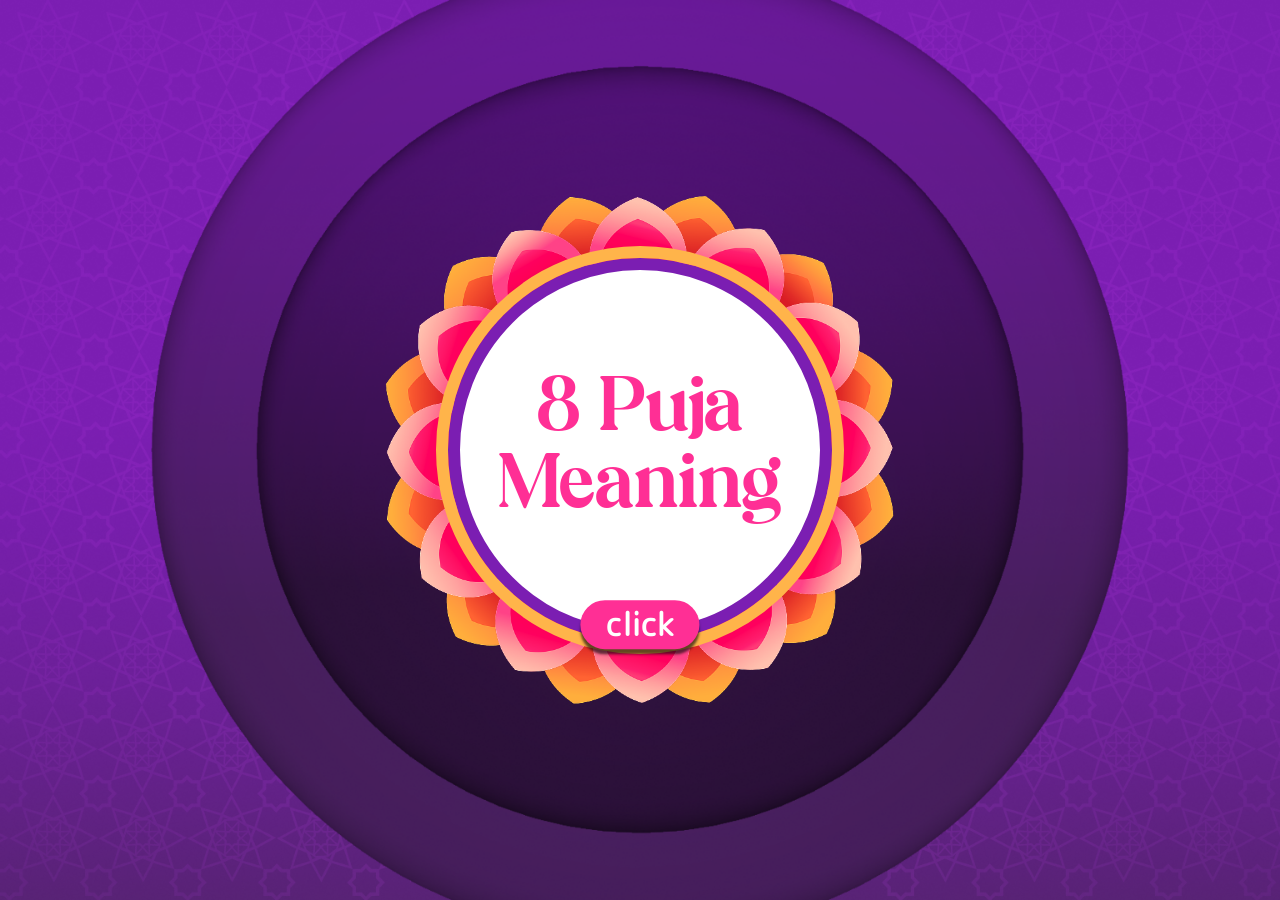
==== index.html @ 955bddb8 "." ====
<!doctype html>
<html lang="en">
  <head>
    <meta charset="UTF-8" />
    <meta name="viewport" content="width=device-width, initial-scale=1.0" />
    <title data-lang-key="title"></title>
    <link rel="stylesheet" href="./assets/css/style.css" />
    <link
      rel="stylesheet"
      href="https://cdnjs.cloudflare.com/ajax/libs/font-awesome/6.5.2/css/all.min.css"
    />
  </head>
  <body>
    <a class="home-button home-btn" href="javascript:void(0)">
      <img src="./assets/images/home-btn.png" alt="" />
    </a>
    <!-- <div class="page-title">
      <span data-lang-key="title"></span>
    </div> -->
    <!-- nav-container -->
    <div class="language-container">
      <div class="english active">E</div>
      <div class="hindi">H</div>
      <div class="gujrati">G</div>
    </div>

    <main>
      <div class="left-container">
        <div class="box box-1">
          <span class="puja puja-1" data-lang-key="puja-1"></span>
          <span class="num num-1" data-lang-key="num-1"></span>
        </div>
        <div class="box box-2">
          <span class="puja puja-2" data-lang-key="puja-2"></span>
          <span class="num num-2" data-lang-key="num-2"></span>
        </div>
        <div class="box box-3">
          <span class="puja puja-3" data-lang-key="puja-3"></span>
          <span class="num num-3" data-lang-key="num-3"></span>
        </div>
        <div class="box box-4">
          <span class="puja puja-4" data-lang-key="puja-4"></span>
          <span class="num num-4" data-lang-key="num-4"></span>
        </div>
      </div>

      <div class="center-container">
        <div class="outer-layer">
          <img src="./assets/images/orange-flower.png" alt="" />
        </div>
        <div class="inner-layer">
          <img src="./assets/images/pink-flower.png" alt="" />
        </div>
        <div class="circle">
          <div class="page-title">
            <span data-lang-key="title"></span>
          </div>
          <video class="circle-video" muted playsinline></video>
        </div>
        <button class="click" data-lang-key="click">click</button>
      </div>

      <div class="right-container">
        <div class="box box-5">
          <span class="puja puja-5" data-lang-key="puja-5"></span>
          <span class="num num-5" data-lang-key="num-5"></span>
        </div>
        <div class="box box-6">
          <span class="puja puja-6" data-lang-key="puja-6"></span>
          <span class="num num-6" data-lang-key="num-6"></span>
        </div>
        <div class="box box-7">
          <span class="puja puja-7" data-lang-key="puja-7"></span>
          <span class="num num-7" data-lang-key="num-7"></span>
        </div>
        <div class="box box-8">
          <span class="puja puja-8" data-lang-key="puja-8"></span>
          <span class="num num-8" data-lang-key="num-8"></span>
          <i class="fa-solid fa-angles-right pranam-arrow-btn"></i>
        </div>
      </div>

      <div class="bottom-layer">
        <div class="box box-9">
          <span class="puja puja-9" data-lang-key="chamar-puja"></span>
          <div class="play-btn">
            <div class="play-btn-outer">
              <div class="play-btn-inner">
                <img src="./assets/images/play-btn.png" alt="" />
              </div>
            </div>
          </div>
        </div>
        <div class="box box-10">
          <div class="play-btn">
            <div class="play-btn-outer">
              <div class="play-btn-inner">
                <img src="./assets/images/play-btn.png" alt="" />
              </div>
            </div>
          </div>
          <span class="puja puja-10" data-lang-key="darpan-puja"></span>
        </div>
      </div>

      <div class="puja-video-btn">
        <div class="outer-layer">
          <div class="inner-layer">
            <img src="./assets/images/play-btn.png" alt="" />
          </div>
        </div>
        <span>Puja</span>
      </div>
    </main>
    <div class="video-popup">
      <button class="video-close">×</button>

      <div class="video-box">
        <video controls playsinline></video>
      </div>
    </div>
    <script src="./assets/js/app.js"></script>
    <script>
      const box9 = document.querySelector(".box-9");
      const box10 = document.querySelector(".box-10");

      const videoPopup = document.querySelector(".video-popup");
      const closeVideo = document.querySelector(".video-close");
      const video = document.querySelector(".video-box video");

      const bottomLayer = document.querySelector(".bottom-layer");
      const pageTitle = document.querySelector(".page-title");
      const pujaVideoBtn = document.querySelector(".puja-video-btn");
      const pujaVideoBtnSpan = document.querySelector(".puja-video-btn span");
      const circleVideo = document.querySelector(".circle-video");
      const clickBtn = document.querySelector(".click");
      const pranamArrowBtn = document.querySelector(".pranam-arrow-btn");
      const homeBtn = document.querySelector(".home-btn");

      const orangeFlower = document.querySelector(
        ".center-container .outer-layer",
      );
      const pinkFlower = document.querySelector(
        ".center-container .inner-layer",
      );

      const videoSources = {
        box9: "./assets/videos/chamar-puja.mp4",
        box10: "./assets/videos/darpan-puja.mp4",
      };

      let activeBox = null;
      let currentCircleVideoSrc = "";
      let pinkRotation = 0;
      let orangeRotation = 0;

      function rotateFlowers(pinkDeg, orangeDeg) {
        pinkRotation += pinkDeg;
        orangeRotation += orangeDeg;

        if (pinkFlower) {
          pinkFlower.style.transform = `translate(-50%, -50%) rotate(${pinkRotation}deg)`;
        }

        if (orangeFlower) {
          orangeFlower.style.transform = `translate(-50%, -50%) rotate(${orangeRotation}deg)`;
        }
      }

      function resetFlowerRotation() {
        pinkRotation = 0;
        orangeRotation = 0;

        if (pinkFlower) {
          pinkFlower.style.transform = "translate(-50%, -50%) rotate(0deg)";
        }

        if (orangeFlower) {
          orangeFlower.style.transform = "translate(-50%, -50%) rotate(0deg)";
        }
      }

      if (clickBtn) {
        clickBtn.addEventListener("click", () => {
          document.body.classList.add("intro-open");

          rotateFlowers(30, -30);
        });
      }

      function resetPlayButtons() {
        document
          .querySelectorAll(".bottom-layer .play-btn-inner img")
          .forEach((img) => {
            img.src = "./assets/images/play-btn.png";
          });

        document
          .querySelectorAll(".bottom-layer .play-btn-inner")
          .forEach((inner) => {
            inner.style.backgroundColor = "#FFAE3C";
          });

        if (box9) box9.classList.remove("active-video");
        if (box10) box10.classList.remove("active-video");
      }

      function openPopupVideo(videoSrc, clickedBox = null) {
        document.body.classList.add("video-open");
        videoPopup.classList.add("active");

        resetPlayButtons();

        if (clickedBox) {
          activeBox = clickedBox;
          clickedBox.classList.add("active-video");

          const clickedImg = clickedBox.querySelector(".play-btn-inner img");
          const clickedInner = clickedBox.querySelector(".play-btn-inner");

          if (clickedImg) clickedImg.src = "./assets/images/pause-btn.png";
          if (clickedInner) clickedInner.style.backgroundColor = "#835EF4";
        } else {
          activeBox = null;
        }

        video.src = videoSrc;
        video.load();
        video.play();
      }

      function closeVideoPopup() {
        document.body.classList.remove("video-open");

        if (videoPopup) videoPopup.classList.remove("active");

        if (video) {
          video.pause();
          video.currentTime = 0;
          video.removeAttribute("src");
          video.load();
        }

        resetPlayButtons();
        activeBox = null;
      }

      function handlePlayClick(videoSrc, clickedBox) {
        if (
          videoPopup.classList.contains("active") &&
          activeBox === clickedBox
        ) {
          closeVideoPopup();
          return;
        }

        openPopupVideo(videoSrc, clickedBox);
      }

      if (box9) {
        box9.querySelector(".play-btn-inner").addEventListener("click", (e) => {
          e.preventDefault();
          e.stopPropagation();
          handlePlayClick(videoSources.box9, box9);
        });
      }

      if (box10) {
        box10
          .querySelector(".play-btn-inner")
          .addEventListener("click", (e) => {
            e.preventDefault();
            e.stopPropagation();
            handlePlayClick(videoSources.box10, box10);
          });
      }

      if (closeVideo) {
        closeVideo.addEventListener("click", closeVideoPopup);
      }

      const pujaBoxes = document.querySelectorAll(
        ".left-container .box, .right-container .box",
      );

      function refreshLanguageText() {
        const activeLangBtn = document.querySelector(
          ".language-container div.active",
        );

        if (activeLangBtn) {
          activeLangBtn.click();
        }
      }

      pujaBoxes.forEach((box, index) => {
        box.addEventListener("click", () => {
          const number = index + 1;

          pujaBoxes.forEach((item) => {
            item.classList.remove("active-puja");
          });

          box.classList.add("active-puja");

          if (number % 2 !== 0) {
            rotateFlowers(30, -30);
          } else {
            rotateFlowers(-30, 30);
          }

          if (pageTitle) {
            pageTitle.style.opacity = "0";
          }

          if (bottomLayer) {
            bottomLayer.classList.add("hide-bottom");
          }

          if (pujaVideoBtn) {
            pujaVideoBtn.classList.add("show");
          }

          if (pujaVideoBtnSpan) {
            pujaVideoBtnSpan.setAttribute("data-lang-key", String(number));
            refreshLanguageText();
          }

          if (circleVideo) {
            currentCircleVideoSrc = `./assets/videos/${number}.mp4`;

            circleVideo.src = currentCircleVideoSrc;
            circleVideo.load();
            circleVideo.play();
            circleVideo.classList.add("show");
          }
        });
      });

      const pujaVideoPlayBtn = document.querySelector(
        ".puja-video-btn .inner-layer",
      );

      if (pujaVideoPlayBtn) {
        pujaVideoPlayBtn.addEventListener("click", (e) => {
          e.preventDefault();
          e.stopPropagation();

          if (!currentCircleVideoSrc) return;

          openPopupVideo(currentCircleVideoSrc);
        });
      }

      if (pranamArrowBtn) {
        pranamArrowBtn.addEventListener("click", (e) => {
          e.preventDefault();
          e.stopPropagation();
          window.location.href = "pranam.html";
        });
      }

      function resetAllTransitions() {
        document.body.classList.remove("intro-open", "video-open");

        pujaBoxes.forEach((box) => {
          box.classList.remove("active-puja");
        });

        if (bottomLayer) {
          bottomLayer.classList.remove("hide-bottom");
        }

        if (pageTitle) {
          pageTitle.style.opacity = "1";
        }

        if (pujaVideoBtn) {
          pujaVideoBtn.classList.remove("show");
        }

        if (pujaVideoBtnSpan) {
          pujaVideoBtnSpan.removeAttribute("data-lang-key");
          pujaVideoBtnSpan.textContent = "Puja";
        }

        if (circleVideo) {
          circleVideo.pause();
          circleVideo.currentTime = 0;
          circleVideo.removeAttribute("src");
          circleVideo.load();
          circleVideo.classList.remove("show");
        }

        closeVideoPopup();
        resetFlowerRotation();

        currentCircleVideoSrc = "";
      }

      if (homeBtn) {
        homeBtn.addEventListener("click", (e) => {
          e.preventDefault();
          resetAllTransitions();
        });
      }
    </script>
  </body>
</html>
---- assets/css/style.css ----
@font-face {
  font-family: "BalooRegular";
  src: url("../../fonts/Baloo Regular 400.ttf") format("truetype");
  font-weight: 400;
  font-style: normal;
  font-display: swap;
}

@font-face {
  font-family: "Brandey";
  src: url("../../fonts/Brandey-Regular.ttf") format("truetype");
  font-weight: 400;
  font-style: normal;
}

@font-face {
  font-family: "NotoSansGujaratiBold";
  src: url("../../fonts/NotoSansGujarati-Bold.ttf") format("truetype");
  font-weight: 700;
  font-style: normal;
  font-display: swap;
}

@font-face {
  font-family: "NotoSansGujaratiRegular";
  src: url("../../fonts/NotoSansGujarati-Regular.ttf") format("truetype");
  font-weight: 400;
  font-style: normal;
  font-display: swap;
}

@font-face {
  font-family: "MPLUSRounded";
  src: url("../../fonts/MPLUSRounded1c-Regular.ttf") format("truetype");
  font-weight: 400;
  font-style: normal;
  font-display: swap;
}

*,
*::before,
*::after {
  box-sizing: border-box;
  margin: 0;
  padding: 0;
}

html,
body {
  margin: 0;
  padding: 0;
  width: 100%;
  height: 100%;
}

body {
  width: 100vw !important;
  height: 100%;
  background-image: url("../images/bg-img.png");
  background-size: cover;
  background-repeat: no-repeat;
  background-position: center;
  background-attachment: fixed;
  overflow-x: hidden;
  opacity: 1;
  font-family: "BalooRegular";
  transition: opacity 0.5s ease;
}

.home-btn {
  position: fixed;
  top: 2.5vw;
  left: 4%;
  width: 3.5vw;
  z-index: 1000;
  transition: transform 0.2s ease;
  cursor: pointer;
}

.home-btn:hover {
  transform: scale(1.15);
}

.home-btn img {
  width: 100%;
  display: block;
}

.language-container {
  position: fixed;
  top: 2.5vw;
  right: 5%;
  display: flex;
  width: 9vw;
  padding: 0.2vw 0.3vw;
  height: auto;
  justify-content: space-between;
  align-items: center;
  font-family: "BalooRegular";
  border: 0.2vw solid #FFB44A;
  background-color: transparent;
  border-radius: 50vw;
  pointer-events: auto;
  z-index: 1000;
}

.language-container div {
  width: 2.5vw;
  height: 2.5vw;
  font-size: 1.6vw;
  text-align: center;
  border: 0.2vw solid #FFB44A;
  background: transparent !important;
  color: #FFB44A;
  cursor: pointer;
  display: flex;
  justify-content: center;
  align-items: center;
  border-radius: 50%;
  font-family: "BalooRegular", sans-serif;
}

.language-container div:hover {
  background-color: white !important;
  color: #FFB44A;
}

.language-container div.active {
  background-color: white !important;
  color: #FFB44A;
}

main {
  position: relative;
  width: 100%;
  height: 100%;
  overflow-x: hidden;
  display: flex;
  justify-content: center;
  align-items: center;
}

main .left-container,
main .right-container {
  position: relative;
  width: 28%;
  height: 100%;
}

main .center-container {
  position: relative;
  width: 40%;
  height: 100%;
  z-index: 1000;
  /* background-color: yellow; */
}

.center-container .outer-layer,
.center-container .inner-layer,
.center-container .circle,
.center-container .page-title {
  position: absolute;
  left: 50%;
  top: 50%;
  transform: translate(-50%, -50%);
}

.center-container .outer-layer {
  width: 58vw;
}

.center-container .inner-layer {
  width: 54vw;
}

.center-container .outer-layer img,
.center-container .inner-layer img {
  width: 100%;
  object-fit: contain;
  display: block;
}

.center-container .circle {
  width: 30vw;
  height: 30vw;
  border-radius: 50%;
  outline: 1vw solid #FFB44A;
  border: 1vw solid #7B1EB2;
  background-color: white;
  overflow: hidden;
}

.circle-video {
  width: 100%;
  height: 100%;
  object-fit: cover;
  border-radius: 50%;
  opacity: 0;
  transition: opacity 0.5s ease;
}

.circle-video.show {
  opacity: 1;
}

.page-title {
  /* width: 50vw; */
  height: auto;
  text-align: center;
  z-index: 10000;
  transition: opacity 0.5s ease;
  transform: translateX(-50%);
}

.page-title span {
  font-size: 6vw;
  text-align: center;
  color: #FF2F95;
  font-family: "Brandey";
  display: block;
  line-height: 1;
}


.click {
  position: absolute;
  top: 68%;
  left: 50%;
  transform: translate(-50%, -50%) scale(1);
  overflow: hidden;
  padding: 0.1vw 2vw;
  border: transparent;
  border-radius: 3vw;
  background-color: #FF2F95;
  font-family: "MPLUSRounded";
  margin-top: 1vw;
  font-size: 2.5vw;
  cursor: pointer;
  font-weight: 700 !important;
  opacity: 1;
  transition:
    opacity 0.5s ease,
    transform 0.5s ease,
    color 0.4s ease;
  z-index: 1000;
  color: white !important;
  box-shadow: 0 0.4vw 0.2vw rgba(10, 10, 10, 0.643);
}

.click::before {
  content: "";
  position: absolute;
  left: 50%;
  top: 250%;
  width: 140%;
  height: 220%;
  background-color: #B764D9;
  border-radius: 50%;
  transform: translateX(-50%);
  transition: top 0.45s ease;
  z-index: -1;
}

.click:hover::before {
  top: -35%;
}

.click:hover {
  color: white !important;
  transform: translate(-50%, -50%) scale(1);
}

main .left-container,
main .right-container {
  position: relative;
  display: flex;
  justify-content: center;
  gap: 3vw;
  align-content: center;
  flex-direction: column;
}

.left-container .box,
.right-container .box {
  position: relative;
  width: 20vw;
  height: 4vw;
  border: 0.3vw solid #FFAE3C;
  border-radius: 3vw;
  display: flex;
  justify-content: center;
  align-items: center;
  transition:
    background 0.4s ease,
    color 0.4s ease;
  cursor: pointer;
}

.left-container .box .puja,
.right-container .box,
.puja {
  color: white;
  font-size: 2vw;
  transition: color 0.4s ease;
}

.left-container .box {
  background: linear-gradient(90deg,
      #FF1F8E 0%,
      #FF6CB4 90%,
      #ffffff 100%);
}

.right-container .box {
  background: linear-gradient(90deg,
      #ffffff 0%,
      #FF6CB4 10%,
      #FF1F8E 100%);
}

.left-container .box-1,
.left-container .box-4 {
  left: 15%;
}

.left-container .box-2,
.left-container .box-3 {
  left: 6%;
}

.left-container .box .puja {
  width: 100%;
  padding-right:3vw;
  text-align: center;
}

.right-container .box .puja {
  width: 100%;
  padding-left:3vw;
  text-align: center;
}

.right-container .box-5,
.right-container .box-8 {
  left: 14%;
}

.right-container .box-6,
.right-container .box-7 {
  left: 22%;
}

.left-container .num,
.right-container .num {
  position: absolute;

  width: 5vw;
  height: 5vw;
  border-radius: 50%;
  background-color: white;
  border: 0.4vw solid #FFAE3C;
  color: #FF1F8E;
  font-size: 2vw;
  display: flex;
  justify-content: center;
  align-items: center;
  transform: scale(1);
  transform-origin: center;
  transition: transform 0.4s ease;
}

.left-container .box:hover,
.right-container .box:hover {
  background: white !important;
}

.left-container .box:hover .puja,
.right-container .box:hover .puja {
  color: #ff2f95 !important;
}

.left-container .box:hover .num,
.right-container .box:hover .num {
  transform: scale(1.15);
}

.left-container .num {
  right: -3%;
}

.right-container .num {
  left: -3%;
}

.bottom-layer {
  position: absolute;
  top: 92%;
  left: 50%;
  transform: translateX(-50%);
  width: 40%;
  display: flex;
  justify-content: center;
  align-items: center;
  gap: 3vw;
  transition: opacity 0.5s ease;
  z-index: 1500;
}

.bottom-layer.hide-bottom {
  opacity: 0;
  pointer-events: none;
}

.bottom-layer .box {
  width: 50%;
  height: 4vw;
  border: 0.2vw solid #FFAE3C;
  border-radius: 3vw;
  display: flex;
  justify-content: center;
  align-items: center;
}

.bottom-layer .box-9 {
  position: relative;
  background: linear-gradient(90deg,
      #8F23C0 0%,
      #FF6CB4 90%,
      #ffffff 100%);
}

.box-9 .play-btn {
  right: -3%;
  transform: translateX(-505);
}

.box-10 .play-btn {
  left: -3%;
}

.bottom-layer .box span {
  width: 100%;
  padding: 0 2vw;
}

.bottom-layer .box-10 {
  position: relative;
  background: linear-gradient(90deg,
      #ffffff 0%,
      #FF6CB4 10%,
      #8F23C0 100%);
  pointer-events: auto;
  cursor: pointer;
}

.bottom-layer .box-9 span {
  text-align: left;
  color: white;
  transition: color 0.3s ease-in-out;
}

.bottom-layer .box-10 span {
  text-align: right;
  color: white;
  transition: color 0.3s ease-in-out;
}


.play-btn {
  position: absolute;
  top: 50%;
  width: 5vw;
  height: 5vw;
  background-color: white;
  border: 0.4vw solid #FFAE3C;
  border-radius: 50%;
  display: flex;
  justify-content: center;
  align-items: center;
  transform: translateY(-50%) scale(1);
  transform-origin: center;
  transition: transform 0.5s ease;
}

.play-btn-outer {
  width: 3.5vw;
  height: 3.5vw;
  background-color: white;
  border: 0.2vw solid #FFAE3C;
  border-radius: 50%;
  display: flex;
  justify-content: center;
  align-items: center;
  flex-shrink: 0;
}

.puja-video-btn.show {
  opacity: 1;
  transform: translateY(0);
  pointer-events: auto;
  z-index: 10000;
}

.puja-video-btn .outer-layer,
.puja-video-btn .inner-layer,
.puja-video-btn img {
  pointer-events: auto;
  cursor: pointer;
}

.left-container .box.active-puja,
.right-container .box.active-puja {
  background: white !important;
}

.left-container .box.active-puja .puja,
.right-container .box.active-puja .puja {
  color: #ff2f95 !important;
}


.play-btn-inner {
  border-radius: 50%;
  background-color: #FFAE3C;
  width: 2.5vw;
  height: 2.5vw;
  padding: 0.7vw;
  display: flex;
  justify-content: center;
  align-items: center;
  transition: background-color 0.3s ease-in-out;
  flex-shrink: 0;
}

.play-btn-inner img {
  width: 100%;
  display: flex;
  object-fit: contain;
}

.bottom-layer .box-9,
.bottom-layer .box-10 {
  transition: background 0.3s ease;
  cursor: pointer;
}

.bottom-layer .box-9:hover,
.bottom-layer .box-10:hover {
  background: white !important;
}

.bottom-layer .box:hover .play-btn-inner {
  background: #835EF4 !important;
}

.bottom-layer .box-9:hover .play-btn,
.bottom-layer .box-10:hover .play-btn {
  transform: translateY(-50%) scale(1.16);
}

.bottom-layer .box-9:hover span,
.bottom-layer .box-10:hover span {
  color: #FF1F8E
}

body.video-open .home-btn,
body.video-open .language-container,
body.video-open .left-container,
body.video-open .center-container,
body.video-open .right-container {
  filter: blur(0.5vw);
  pointer-events: none;
}


.bottom-layer .box-9.active-video,
.bottom-layer .box-10.active-video {
  background: white !important;
}

.bottom-layer .box-9.active-video span,
.bottom-layer .box-10.active-video span {
  color: #ff1f8e;
}

.video-popup {
  position: fixed;
  inset: 0;
  z-index: 99999;
  display: none;
  justify-content: center;
  align-items: center;
}

.video-popup.active {
  display: flex;
}

.video-box {
  width: 55vw;
  height: 31vw;
  background: white;
  border: 0.35vw solid #ffae3c;
  border-radius: 2vw;
  overflow: hidden;
  box-shadow: 0 0 2vw rgba(0, 0, 0, 0.35);
}

.video-box video {
  width: 100%;
  height: 100%;
  object-fit: cover;
  display: block;
}

.video-close {
  position: absolute;
  top: 10%;
  right: 20%;
  width: 3.5vw;
  height: 3.5vw;
  border-radius: 50%;
  border: 0.25vw solid transparent;
  background: #FF1F8E;
  color: #ffae3c;
  font-size: 2.5vw;
  line-height: 1;
  cursor: pointer;
  z-index: 100000;
  transition: background 0.3s ease-in-out;
}

.video-close:hover {
  background: white !important;
}

.video-popup {
  pointer-events: none;
}

.video-box,
.video-close {
  pointer-events: auto;
}

body.video-open .bottom-layer {
  z-index: 100000;
  pointer-events: auto;
}

body.video-open .bottom-layer .box,
body.video-open .bottom-layer .play-btn,
body.video-open .bottom-layer .play-btn-inner {
  pointer-events: auto;
  cursor: pointer;
}

body.video-open .bottom-layer .box:hover .play-btn-inner {
  background: #835ef4 !important;
}

body.video-open .bottom-layer .box:hover .play-btn {
  transform: translateY(-50%) scale(1.16);
}

.puja-video-btn {
  position: absolute;
  top: 90%;
  border-radius: 3vw;
  width: 12vw;
  height: 4vw;
  border: 0.2vw solid white;
  background-color: #B764D9;
  display: flex;
  justify-content: center;
  align-items: center;
  opacity: 0;
  transform: translateY(10vw);
  transition:
    opacity 0.6s ease,
    transform 0.6s ease;
}

.puja-video-btn.show {
  opacity: 1;
  transform: translateY(0);
}

.puja-video-btn .outer-layer {
  position: absolute;
  width: 3vw;
  height: 3vw;
  left: 50%;
  top: -55%;
  transform: translateX(-50%);
  background-color: #FFAE3C;
  display: flex;
  justify-content: center;
  align-items: center;
  border-radius: 50%;
}

.puja-video-btn .outer-layer .inner-layer {
  width: 2.4vw;
  height: 2.4vw;
  top: -5%;
  border: 0.2vw solid white;
  background-color: transparent;
  padding: 0.2vw;
  border-radius: 50%;
  display: flex;
  justify-content: center;
  align-items: center;
}

.puja-video-btn .outer-layer .inner-layer img {
  width: 50%;
  display: block;
  object-fit: contain;
}

.puja-video-btn span {
  color: white;
  font-size: 1.5vw;
}

/* Initial hidden state */
.home-btn,
.language-container,
.left-container,
.right-container,
.bottom-layer,
.puja-video-btn {
  opacity: 0;
  pointer-events: none;
}

/* Left and right containers start from center */
.left-container {
  transform: translateX(50%);
  transition:
    opacity 0.8s ease,
    transform 0.8s ease;
}

.right-container {
  transform: translateX(-50%);
  transition:
    opacity 0.8s ease,
    transform 0.8s ease;
}

.center-container .outer-layer,
.center-container .inner-layer {
  transition: transform 0.8s ease;
  transform-origin: center center;
}

/* Show after click */
body.intro-open .home-btn,
body.intro-open .language-container,
body.intro-open .left-container,
body.intro-open .right-container,
body.intro-open .bottom-layer {
  opacity: 1;
  pointer-events: auto;
}

body.intro-open .left-container,
body.intro-open .right-container {
  transform: translateX(0);
}

body.intro-open .click {
  opacity: 0;
  pointer-events: none;
}

/* Keep puja video button hidden until puja box click */
body.intro-open .puja-video-btn {
  pointer-events: none;
}

body.intro-open .puja-video-btn.show {
  opacity: 1;
  pointer-events: auto;
}

/* FIX: hide bottom layer after left/right box click */
body.intro-open .bottom-layer.hide-bottom {
  opacity: 0 !important;
  visibility: hidden;
  pointer-events: none !important;
}

.box-8 {
  overflow: visible;
}

.center-container .outer-layer,
.center-container .inner-layer,
.center-container .outer-layer img,
.center-container .inner-layer img {
  pointer-events: none;
}

.pranam-arrow-btn {
  position: absolute;
  right: 1vw;
  top: 50%;
  transform: translateY(-50%) scale(1);
  border-radius: 50%;
  color: #ffae3c;
  font-size: 1.8vw;
  display: flex;
  justify-content: center;
  align-items: center;
  opacity: 0;
  visibility: hidden;
  pointer-events: none;
  z-index: 50;
  transition: transform 0.3s ease, background 0.3s ease, color 0.3s ease;
  animation: arrowPop 0.7s ease-in-out infinite;
}

.pranam-arrow-btn:hover {
  transform: translateY(-50%) scale(1.25);
}

.box-8.active-puja .pranam-arrow-btn {
  opacity: 1;
  visibility: visible;
  pointer-events: auto;
}

@keyframes arrowPop {

  0%,
  100% {
    transform: translateY(-50%) scale(1);
  }

  50% {
    transform: translateY(-50%) scale(1.18);
  }
}



/* 835EF4 */

.pranam-container {
  position: absolute;
  width: 45vw;
  height: auto;
  top: 50% !important;
  left: 50% !important;
  transform: translate(-50%, -50%);
  display: flex;
  justify-content: center;
  align-items: center;
}

.pranam-container>.pranam-img {
  position: relative;
  width: 85%;
  height: auto;
  display: block;
}

.pranam-container>.pranam-img>img {
  width: 100%;
  display: block;
}

.pranam-img span {
  z-index: 15;
  position: absolute;
  top: 17%;
  left: 50%;
  font-size: 3.4vw;
  transform: translateX(-50%);
  font-family: "BalooRegular";
  color: #B764D9;
}

.pranam-container .home-btn-1 {
  position: absolute;
  top: 88%;
  left: 50%;
  transform: translateX(-50%) scale(1);
  width: 15vw;
  height: auto;
  transition: transform 0.2s ease;
  transform-origin: center center;
}

.pranam-container .home-btn-1:hover {
  transform: translateX(-50%) scale(1.5);
}

.pranam-container .home-btn-1 img {
  width: 100%;
  display: block;
}

.home-btn-1 span {
  z-index: 15;
  position: absolute;
  top: 45%;
  left: 38%;
  font-size: 2.5vw;
  transform: translateY(-50%);
  font-family: "BalooRegular";
  color: #ffae3c;
}

.back-btn {
  position: absolute;
  left: 4%;
  top: 4%;
  width: 3vw;
  height: 3vw;
  border-radius: 50%;
  display: flex;
  justify-content: center;
  align-items: center;
  text-decoration: none;
  transform: scale(1);
  transition: transform 0.3s ease;
  z-index: 50;
}

.back-btn i {
  color: #ffae3c;
  font-size: 3vw;
  transition: font-size 0.3s ease;
}

.back-btn:hover {
  transform: scale(1.15);
}
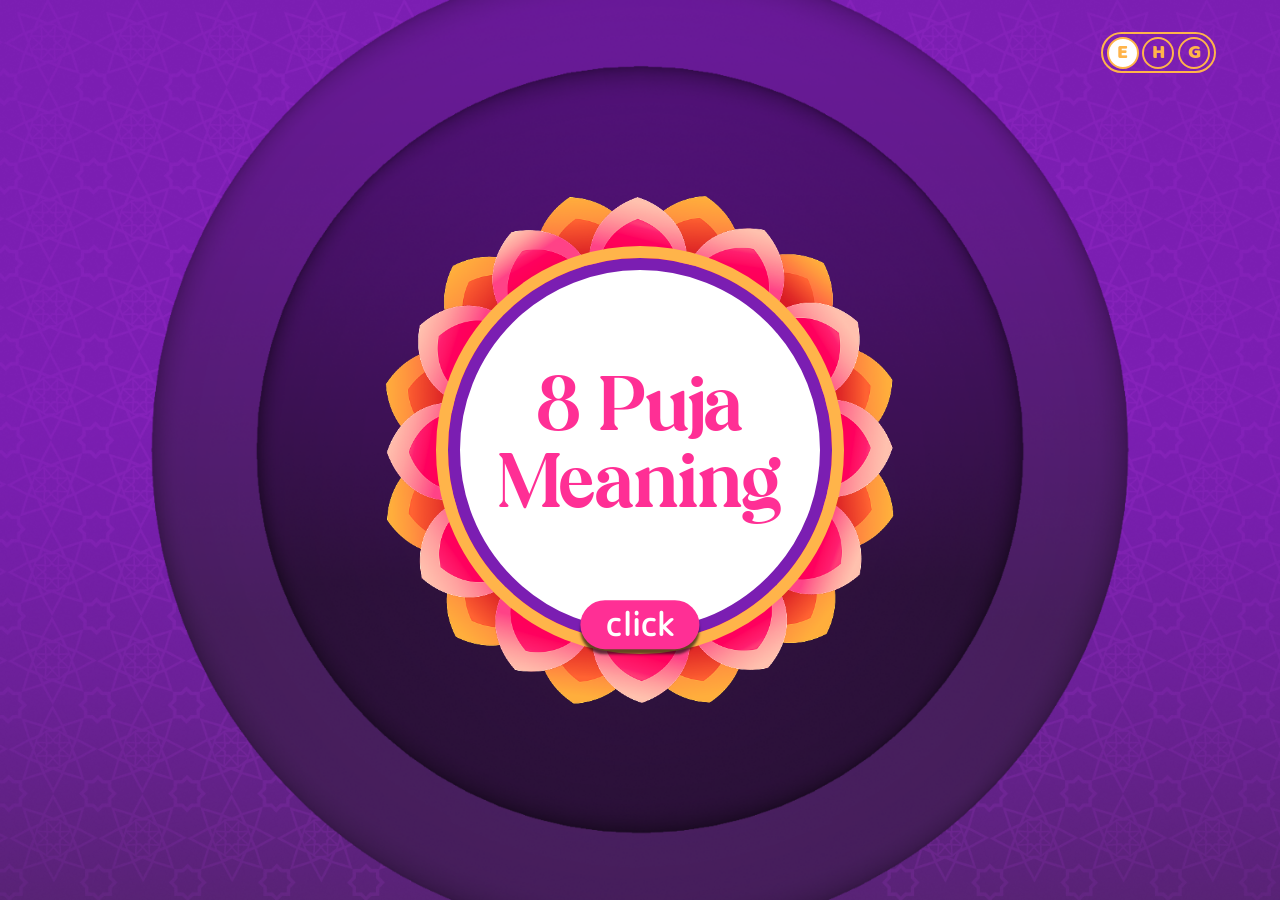
==== commit da41db55: "Move CDN links local, wire djp.js/audio/pranam video, fix layout bugs - Font Awesome switched from C" ====
--- a/index.html
+++ b/index.html
@@ -5,10 +5,7 @@
     <meta name="viewport" content="width=device-width, initial-scale=1.0" />
     <title data-lang-key="title"></title>
     <link rel="stylesheet" href="./assets/css/style.css" />
-    <link
-      rel="stylesheet"
-      href="https://cdnjs.cloudflare.com/ajax/libs/font-awesome/6.5.2/css/all.min.css"
-    />
+    <link rel="stylesheet" href="./fontawesome/css/all.min.css" />
   </head>
   <body>
     <a class="home-button home-btn" href="javascript:void(0)">
@@ -76,7 +73,10 @@
         <div class="box box-8">
           <span class="puja puja-8" data-lang-key="puja-8"></span>
           <span class="num num-8" data-lang-key="num-8"></span>
-          <i class="fa-solid fa-angles-right pranam-arrow-btn"></i>
+          <div class="pranam-arrow-btn">
+            <img src="./assets/images/arowAsset.png" alt="" />
+            <span data-lang-key="pranam"></span>
+          </div>
         </div>
       </div>
 
@@ -119,6 +119,8 @@
         <video controls playsinline></video>
       </div>
     </div>
+    <script src="./assets/js/djp.js"></script>
+    <script src="./assets/js/data.js"></script>
     <script src="./assets/js/app.js"></script>
     <script>
       const box9 = document.querySelector(".box-9");
@@ -137,6 +139,9 @@
       const pranamArrowBtn = document.querySelector(".pranam-arrow-btn");
       const homeBtn = document.querySelector(".home-btn");
 
+      const introClickSound = new Audio("./assets/audio/transition/2.mp3");
+      introClickSound.preload = "auto";
+
       const orangeFlower = document.querySelector(
         ".center-container .outer-layer",
       );
@@ -145,8 +150,8 @@
       );
 
       const videoSources = {
-        box9: "./assets/videos/chamar-puja.mp4",
-        box10: "./assets/videos/darpan-puja.mp4",
+        box9: "./assets/videos/ChamarPuja.mp4",
+        box10: "./assets/videos/Darpanpuja.mp4",
       };
 
       let activeBox = null;
@@ -182,6 +187,9 @@
 
       if (clickBtn) {
         clickBtn.addEventListener("click", () => {
+          introClickSound.currentTime = 0;
+          introClickSound.play().catch(() => {});
+
           document.body.classList.add("intro-open");
 
           rotateFlowers(30, -30);
@@ -284,13 +292,9 @@
       );
 
       function refreshLanguageText() {
-        const activeLangBtn = document.querySelector(
-          ".language-container div.active",
-        );
-
-        if (activeLangBtn) {
-          activeLangBtn.click();
-        }
+        // Reapply the current language directly (not via .click()) so this
+        // doesn't also replay the language-switch sound effect.
+        applyLanguage(localStorage.getItem(STORAGE_KEY) || DEFAULT_LANG);
       }
 
       pujaBoxes.forEach((box, index) => {
--- a/assets/css/style.css
+++ b/assets/css/style.css
@@ -1,3 +1,9 @@
+/* djp.js injects a close-button link in the top-right corner on every
+   page it runs on; not wanted here */
+.back-button {
+  display: none !important;
+}
+
 @font-face {
   font-family: "BalooRegular";
   src: url("../../fonts/Baloo Regular 400.ttf") format("truetype");
@@ -33,6 +39,22 @@
   font-family: "MPLUSRounded";
   src: url("../../fonts/MPLUSRounded1c-Regular.ttf") format("truetype");
   font-weight: 400;
+  font-style: normal;
+  font-display: swap;
+}
+
+@font-face {
+  font-family: "ITFDevanagari";
+  src: url("../../fonts/ITFDevanagari-Regular.otf") format("opentype");
+  font-weight: 400;
+  font-style: normal;
+  font-display: swap;
+}
+
+@font-face {
+  font-family: "ITFDevanagari";
+  src: url("../../fonts/ITFDevanagari-Bold.otf") format("opentype");
+  font-weight: 700;
   font-style: normal;
   font-display: swap;
 }
@@ -666,16 +688,21 @@
 .puja-video-btn {
   position: absolute;
   top: 90%;
+  left: 50%;
   border-radius: 3vw;
-  width: 12vw;
-  height: 4vw;
+  width: max-content;
+  min-width: 12vw;
+  max-width: 34vw;
+  height: auto;
+  min-height: 4vw;
+  padding: 0.6vw 1.6vw;
   border: 0.2vw solid white;
   background-color: #B764D9;
   display: flex;
   justify-content: center;
   align-items: center;
   opacity: 0;
-  transform: translateY(10vw);
+  transform: translateX(-50%) translateY(10vw);
   transition:
     opacity 0.6s ease,
     transform 0.6s ease;
@@ -683,7 +710,7 @@
 
 .puja-video-btn.show {
   opacity: 1;
-  transform: translateY(0);
+  transform: translateX(-50%) translateY(0);
 }
 
 .puja-video-btn .outer-layer {
@@ -691,7 +718,11 @@
   width: 3vw;
   height: 3vw;
   left: 50%;
-  top: -55%;
+  /* fixed length, not a percentage: .puja-video-btn's height is now
+     auto/content-driven (to fit longer translated text), and a
+     percentage top does not reliably resolve against an auto-height
+     containing block, which let this collapse into the pill's text */
+  top: -2.6vw;
   transform: translateX(-50%);
   background-color: #FFAE3C;
   display: flex;
@@ -722,11 +753,12 @@
 .puja-video-btn span {
   color: white;
   font-size: 1.5vw;
+  text-align: center;
+  line-height: 1.3;
 }
 
 /* Initial hidden state */
 .home-btn,
-.language-container,
 .left-container,
 .right-container,
 .bottom-layer,
@@ -805,26 +837,43 @@
 }
 
 .pranam-arrow-btn {
-  position: absolute;
-  right: 1vw;
-  top: 50%;
-  transform: translateY(-50%) scale(1);
-  border-radius: 50%;
-  color: #ffae3c;
-  font-size: 1.8vw;
-  display: flex;
-  justify-content: center;
-  align-items: center;
+  position: fixed;
+  right: 3vw;
+  bottom: 3vw;
+  display: flex;
+  justify-content: center;
+  align-items: center;
+  transform: scale(1);
+  width: 8vw;
+  height: auto;
   opacity: 0;
   visibility: hidden;
   pointer-events: none;
-  z-index: 50;
-  transition: transform 0.3s ease, background 0.3s ease, color 0.3s ease;
+  cursor: pointer;
+  z-index: 100000;
+  transition: transform 0.3s ease;
   animation: arrowPop 0.7s ease-in-out infinite;
 }
 
+.pranam-arrow-btn img {
+  position: relative;
+  width: 100%;
+  display: block;
+  object-fit: contain;
+}
+
+.pranam-arrow-btn span {
+  position: absolute;
+  color: white;
+  font-weight: bold;
+  font-size: 1.2vw;
+  padding-right: 0.8vw;
+  font-family: "BalooRegular";
+  pointer-events: none;
+}
+
 .pranam-arrow-btn:hover {
-  transform: translateY(-50%) scale(1.25);
+  transform: scale(1.15);
 }
 
 .box-8.active-puja .pranam-arrow-btn {
@@ -837,11 +886,11 @@
 
   0%,
   100% {
-    transform: translateY(-50%) scale(1);
+    transform: scale(1);
   }
 
   50% {
-    transform: translateY(-50%) scale(1.18);
+    transform: scale(1.18);
   }
 }
 
@@ -876,12 +925,12 @@
 .pranam-img span {
   z-index: 15;
   position: absolute;
-  top: 17%;
+  top: 0%;
   left: 50%;
   font-size: 3.4vw;
   transform: translateX(-50%);
   font-family: "BalooRegular";
-  color: #B764D9;
+  color: #ffae3c;
 }
 
 .pranam-container .home-btn-1 {
@@ -940,3 +989,129 @@
 .back-btn:hover {
   transform: scale(1.15);
 }
+
+/* a self-contained circular video card: fixed size, its own backdrop, and
+   feathered edges so it blends into the pranam frame instead of being
+   hard-cropped against it */
+.pranam-video {
+  position: absolute;
+  left: 50%;
+  top: 49%;
+  transform: translate(-50%, -50%);
+  width: 28vw;
+  height: 28vw;
+  border-radius: 50%;
+  background-color: #f6f6f6;
+  background-image: url("../images/pranam-bg-1.png");
+  background-position: center;
+  background-repeat: no-repeat;
+  background-size: cover;
+  display: flex;
+  justify-content: center;
+  align-items: center;
+  overflow: hidden;
+  padding-right: 2.5vw;
+}
+
+.pranam-video video {
+  width: 90%;
+  height: 83%;
+  object-fit: cover;
+
+  -webkit-mask-image:
+    linear-gradient(
+      to bottom,
+      transparent 0%,
+      rgba(0, 0, 0, 0.8) 2%,
+      rgba(0, 0, 0, 0.95) 4%,
+      black 6%,
+      black 90%,
+      rgba(0, 0, 0, 0.95) 96%,
+      rgba(0, 0, 0, 0.8) 98%,
+      transparent 100%
+    ),
+    linear-gradient(
+      to right,
+      transparent 0%,
+      rgba(0, 0, 0, 0.8) 2%,
+      rgba(0, 0, 0, 0.95) 4%,
+      black 6%,
+      black 90%,
+      rgba(0, 0, 0, 0.95) 96%,
+      rgba(0, 0, 0, 0.8) 98%,
+      transparent 100%
+    );
+  -webkit-mask-composite: source-in;
+
+  mask-image:
+    linear-gradient(
+      to bottom,
+      transparent 0%,
+      rgba(0, 0, 0, 0.8) 2%,
+      rgba(0, 0, 0, 0.95) 4%,
+      black 6%,
+      black 90%,
+      rgba(0, 0, 0, 0.95) 96%,
+      rgba(0, 0, 0, 0.8) 98%,
+      transparent 100%
+    ),
+    linear-gradient(
+      to right,
+      transparent 0%,
+      rgba(0, 0, 0, 0.8) 2%,
+      rgba(0, 0, 0, 0.95) 4%,
+      black 6%,
+      black 90%,
+      rgba(0, 0, 0, 0.95) 96%,
+      rgba(0, 0, 0, 0.8) 98%,
+      transparent 100%
+    );
+  mask-composite: intersect;
+
+  -webkit-mask-repeat: no-repeat;
+  mask-repeat: no-repeat;
+  -webkit-mask-size: 100% 100%;
+  mask-size: 100% 100%;
+}
+
+/* ===== Hindi ===== */
+body[data-lang="hi"] {
+  font-family: "ITFDevanagari";
+}
+
+body[data-lang="hi"] .click,
+body[data-lang="hi"] .pranam-img span,
+body[data-lang="hi"] .home-btn-1 span,
+body[data-lang="hi"] .pranam-arrow-btn span {
+  font-family: "ITFDevanagari" !important;
+  font-weight: 700 !important;
+}
+
+/* Hindi/Gujarati wrap to more lines than the English title at the same
+   size and were overflowing down into the click button; shrink to fit. */
+body[data-lang="hi"] .page-title span {
+  font-family: "ITFDevanagari" !important;
+  font-weight: 700 !important;
+  font-size: 3.2vw;
+  white-space: nowrap;
+}
+
+/* ===== Gujarati ===== */
+body[data-lang="gu"] {
+  font-family: "NotoSansGujaratiRegular";
+}
+
+body[data-lang="gu"] .click,
+body[data-lang="gu"] .pranam-img span,
+body[data-lang="gu"] .home-btn-1 span,
+body[data-lang="gu"] .pranam-arrow-btn span {
+  font-family: "NotoSansGujaratiBold" !important;
+  font-weight: 700 !important;
+}
+
+body[data-lang="gu"] .page-title span {
+  font-family: "NotoSansGujaratiBold" !important;
+  font-weight: 700 !important;
+  font-size: 3.2vw;
+  white-space: nowrap;
+}
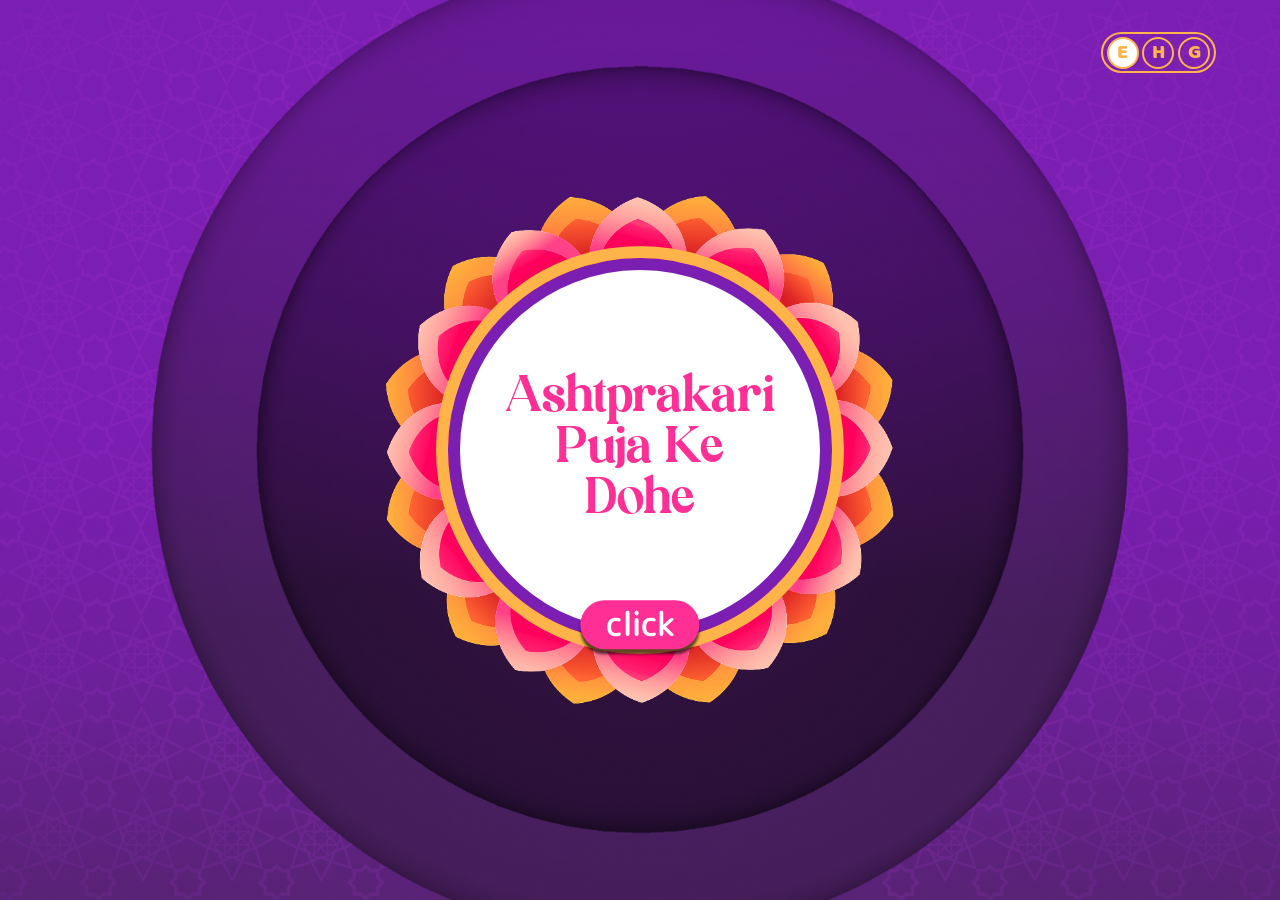
==== commit d415c277: "Add Pankha Puja button, move Chamar Puja's play icon, fix label alignment Adds a third bottom button" ====
--- a/index.html
+++ b/index.html
@@ -101,6 +101,16 @@
           </div>
           <span class="puja puja-10" data-lang-key="darpan-puja"></span>
         </div>
+        <div class="box box-11">
+          <div class="play-btn">
+            <div class="play-btn-outer">
+              <div class="play-btn-inner">
+                <img src="./assets/images/play-btn.png" alt="" />
+              </div>
+            </div>
+          </div>
+          <span class="puja puja-11" data-lang-key="pankha-puja"></span>
+        </div>
       </div>
 
       <div class="puja-video-btn">
@@ -125,6 +135,7 @@
     <script>
       const box9 = document.querySelector(".box-9");
       const box10 = document.querySelector(".box-10");
+      const box11 = document.querySelector(".box-11");
 
       const videoPopup = document.querySelector(".video-popup");
       const closeVideo = document.querySelector(".video-close");
@@ -152,6 +163,7 @@
       const videoSources = {
         box9: "./assets/videos/ChamarPuja.mp4",
         box10: "./assets/videos/Darpanpuja.mp4",
+        box11: "./assets/videos/Pankhapuja.mp4",
       };
 
       let activeBox = null;
@@ -211,6 +223,7 @@
 
         if (box9) box9.classList.remove("active-video");
         if (box10) box10.classList.remove("active-video");
+        if (box11) box11.classList.remove("active-video");
       }
 
       function openPopupVideo(videoSrc, clickedBox = null) {
@@ -283,6 +296,16 @@
           });
       }
 
+      if (box11) {
+        box11
+          .querySelector(".play-btn-inner")
+          .addEventListener("click", (e) => {
+            e.preventDefault();
+            e.stopPropagation();
+            handlePlayClick(videoSources.box11, box11);
+          });
+      }
+
       if (closeVideo) {
         closeVideo.addEventListener("click", closeVideoPopup);
       }
--- a/assets/css/style.css
+++ b/assets/css/style.css
@@ -235,7 +235,7 @@
 }
 
 .page-title span {
-  font-size: 6vw;
+  font-size: 4vw;
   text-align: center;
   color: #FF2F95;
   font-family: "Brandey";
@@ -419,11 +419,11 @@
   top: 92%;
   left: 50%;
   transform: translateX(-50%);
-  width: 40%;
-  display: flex;
-  justify-content: center;
-  align-items: center;
-  gap: 3vw;
+  width: 58%;
+  display: flex;
+  justify-content: center;
+  align-items: center;
+  gap: 2vw;
   transition: opacity 0.5s ease;
   z-index: 1500;
 }
@@ -434,7 +434,8 @@
 }
 
 .bottom-layer .box {
-  width: 50%;
+  width: 34%;
+  flex: 0 0 auto;
   height: 4vw;
   border: 0.2vw solid #FFAE3C;
   border-radius: 3vw;
@@ -452,11 +453,14 @@
 }
 
 .box-9 .play-btn {
-  right: -3%;
-  transform: translateX(-505);
+  left: -3%;
 }
 
 .box-10 .play-btn {
+  left: -3%;
+}
+
+.box-11 .play-btn {
   left: -3%;
 }
 
@@ -475,16 +479,46 @@
   cursor: pointer;
 }
 
-.bottom-layer .box-9 span {
+.bottom-layer .box-11 {
+  position: relative;
+  background: linear-gradient(90deg,
+      #ffffff 0%,
+      #FF6CB4 10%,
+      #8F23C0 100%);
+  pointer-events: auto;
+  cursor: pointer;
+}
+
+/* Left-aligned (not right or centered) starting right after the play button,
+   so the text's visual anchor point stays put across languages regardless
+   of translation length — right-aligned text only pins the far edge, and
+   centering left a big empty gap for shorter translations. Left padding
+   clears the play button, which overlaps the box's left edge (see
+   .box-9/.box-10/.box-11 .play-btn's negative left/right). */
+.bottom-layer .box-9 span,
+.bottom-layer .box-10 span,
+.bottom-layer .box-11 span {
+  padding: 0 1vw 0 6vw;
   text-align: left;
   color: white;
   transition: color 0.3s ease-in-out;
 }
 
-.bottom-layer .box-10 span {
-  text-align: right;
-  color: white;
-  transition: color 0.3s ease-in-out;
+/* Hindi/Gujarati translations render noticeably shorter/wider than the
+   English labels, so per user request these two languages center the text
+   instead of left-aligning it right after the play button. Padding is
+   also brought back down to near-symmetric here (instead of the 6vw left
+   clearance above) so centering happens across close to the full box —
+   centering within that wide left-padded area left a big empty gap between
+   the button and the start of the (short) translated text. */
+body[data-lang="hi"] .bottom-layer .box-9 span,
+body[data-lang="hi"] .bottom-layer .box-10 span,
+body[data-lang="hi"] .bottom-layer .box-11 span,
+body[data-lang="gu"] .bottom-layer .box-9 span,
+body[data-lang="gu"] .bottom-layer .box-10 span,
+body[data-lang="gu"] .bottom-layer .box-11 span {
+  padding: 0 1vw;
+  text-align: center;
 }
 
 
@@ -561,13 +595,15 @@
 }
 
 .bottom-layer .box-9,
-.bottom-layer .box-10 {
+.bottom-layer .box-10,
+.bottom-layer .box-11 {
   transition: background 0.3s ease;
   cursor: pointer;
 }
 
 .bottom-layer .box-9:hover,
-.bottom-layer .box-10:hover {
+.bottom-layer .box-10:hover,
+.bottom-layer .box-11:hover {
   background: white !important;
 }
 
@@ -576,12 +612,14 @@
 }
 
 .bottom-layer .box-9:hover .play-btn,
-.bottom-layer .box-10:hover .play-btn {
+.bottom-layer .box-10:hover .play-btn,
+.bottom-layer .box-11:hover .play-btn {
   transform: translateY(-50%) scale(1.16);
 }
 
 .bottom-layer .box-9:hover span,
-.bottom-layer .box-10:hover span {
+.bottom-layer .box-10:hover span,
+.bottom-layer .box-11:hover span {
   color: #FF1F8E
 }
 
@@ -596,12 +634,14 @@
 
 
 .bottom-layer .box-9.active-video,
-.bottom-layer .box-10.active-video {
+.bottom-layer .box-10.active-video,
+.bottom-layer .box-11.active-video {
   background: white !important;
 }
 
 .bottom-layer .box-9.active-video span,
-.bottom-layer .box-10.active-video span {
+.bottom-layer .box-10.active-video span,
+.bottom-layer .box-11.active-video span {
   color: #ff1f8e;
 }
 
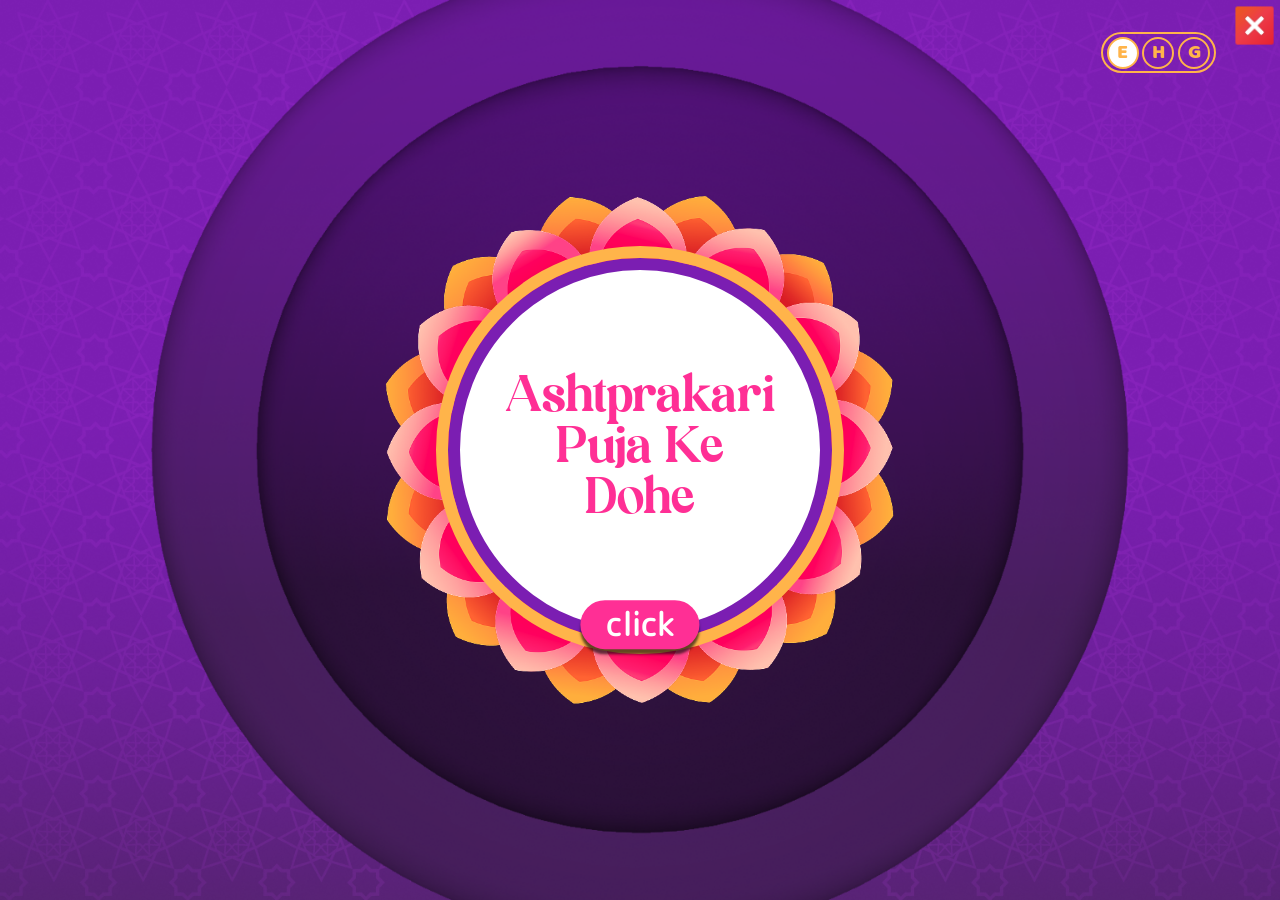
==== commit 97ce6f13: "Enable close button, trim Font Awesome and unused assets, fix scrollbar, space bottom buttons - Remo" ====
--- a/index.html
+++ b/index.html
@@ -5,7 +5,8 @@
     <meta name="viewport" content="width=device-width, initial-scale=1.0" />
     <title data-lang-key="title"></title>
     <link rel="stylesheet" href="./assets/css/style.css" />
-    <link rel="stylesheet" href="./fontawesome/css/all.min.css" />
+    <link rel="stylesheet" href="./fontawesome/css/fontawesome.min.css" />
+    <link rel="stylesheet" href="./fontawesome/css/solid.min.css" />
   </head>
   <body>
     <a class="home-button home-btn" href="javascript:void(0)">
--- a/assets/css/style.css
+++ b/assets/css/style.css
@@ -1,9 +1,3 @@
-/* djp.js injects a close-button link in the top-right corner on every
-   page it runs on; not wanted here */
-.back-button {
-  display: none !important;
-}
-
 @font-face {
   font-family: "BalooRegular";
   src: url("../../fonts/Baloo Regular 400.ttf") format("truetype");
@@ -156,7 +150,7 @@
   position: relative;
   width: 100%;
   height: 100%;
-  overflow-x: hidden;
+  overflow: hidden;
   display: flex;
   justify-content: center;
   align-items: center;
@@ -416,7 +410,7 @@
 
 .bottom-layer {
   position: absolute;
-  top: 92%;
+  bottom: 3.5vh;
   left: 50%;
   transform: translateX(-50%);
   width: 58%;
@@ -727,7 +721,7 @@
 
 .puja-video-btn {
   position: absolute;
-  top: 90%;
+  bottom: 3.5vh;
   left: 50%;
   border-radius: 3vw;
   width: max-content;
--- a/fontawesome/css/solid.min.css
+++ b/fontawesome/css/solid.min.css
@@ -0,0 +1,6 @@
+/*!
+ * Font Awesome Free 6.7.2 by @fontawesome - https://fontawesome.com
+ * License - https://fontawesome.com/license/free (Icons: CC BY 4.0, Fonts: SIL OFL 1.1, Code: MIT License)
+ * Copyright 2024 Fonticons, Inc.
+ */
+:host,:root{--fa-style-family-classic:"Font Awesome 6 Free";--fa-font-solid:normal 900 1em/1 "Font Awesome 6 Free"}@font-face{font-family:"Font Awesome 6 Free";font-style:normal;font-weight:900;font-display:block;src:url(../webfonts/fa-solid-900.woff2) format("woff2"),url(../webfonts/fa-solid-900.ttf) format("truetype")}.fa-solid,.fas{font-weight:900}
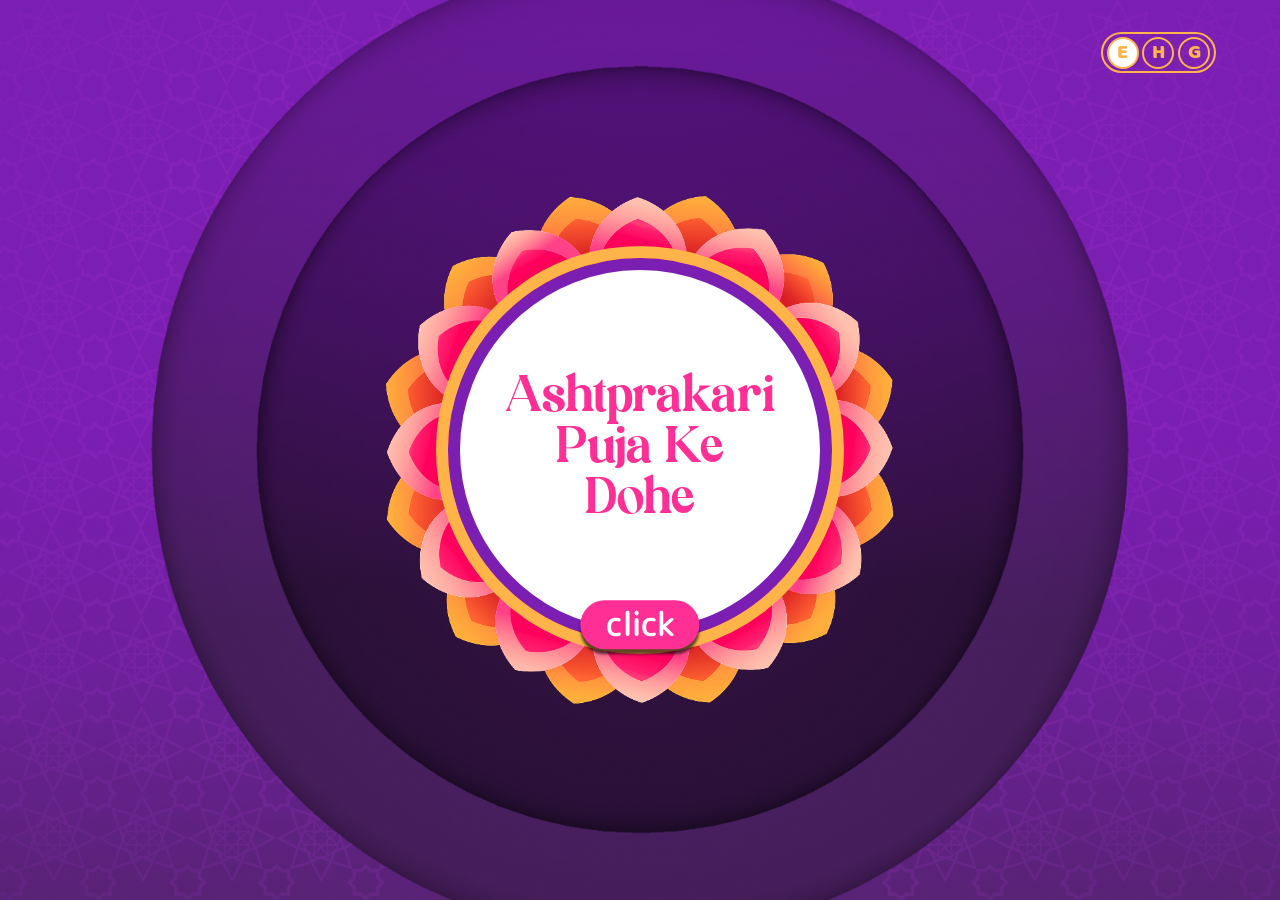
==== commit 0f6b2860: "Remove djp.js and close.png, add video preload hints Popup video preload none, pranam and active puj" ====
--- a/index.html
+++ b/index.html
@@ -53,7 +53,7 @@
           <div class="page-title">
             <span data-lang-key="title"></span>
           </div>
-          <video class="circle-video" muted playsinline></video>
+          <video class="circle-video" muted loop playsinline preload="auto"></video>
         </div>
         <button class="click" data-lang-key="click">click</button>
       </div>
@@ -127,10 +127,14 @@
       <button class="video-close">×</button>
 
       <div class="video-box">
-        <video controls playsinline></video>
+        <video controls muted playsinline preload="none"></video>
       </div>
     </div>
-    <script src="./assets/js/djp.js"></script>
+    <!-- outside the transformed .right-container so left/bottom are measured from the screen -->
+    <div class="pranam-arrow-btn home-arrow-btn" aria-label="Home">
+      <img src="./assets/images/arowAsset.png" alt="" />
+    </div>
+
     <script src="./assets/js/data.js"></script>
     <script src="./assets/js/app.js"></script>
     <script>
@@ -148,7 +152,10 @@
       const pujaVideoBtnSpan = document.querySelector(".puja-video-btn span");
       const circleVideo = document.querySelector(".circle-video");
       const clickBtn = document.querySelector(".click");
-      const pranamArrowBtn = document.querySelector(".pranam-arrow-btn");
+      const pranamArrowBtn = document.querySelector(
+        ".pranam-arrow-btn:not(.home-arrow-btn)",
+      );
+      const homeArrowBtn = document.querySelector(".home-arrow-btn");
       const homeBtn = document.querySelector(".home-btn");
 
       const introClickSound = new Audio("./assets/audio/transition/2.mp3");
@@ -246,6 +253,7 @@
           activeBox = null;
         }
 
+        video.muted = true;
         video.src = videoSrc;
         video.load();
         video.play();
@@ -361,6 +369,8 @@
             circleVideo.load();
             circleVideo.play();
             circleVideo.classList.add("show");
+            // Pushpa puja (3): the clip has a drawn blue marker at the bottom, push it out of the circle
+            circleVideo.classList.toggle("crop-bottom", number === 3);
           }
         });
       });
@@ -388,8 +398,28 @@
         });
       }
 
-      function resetAllTransitions() {
-        document.body.classList.remove("intro-open", "video-open");
+      // mirrored copy of the Pranam arrow on the left; goes back to the puja menu
+      if (homeArrowBtn) {
+        homeArrowBtn.addEventListener("click", (e) => {
+          e.preventDefault();
+          e.stopPropagation();
+          resetAllTransitions(true);
+        });
+        // not inside .box-8, so follow its active state instead of using a CSS descendant rule
+        const falPujaBox = document.querySelector(".box-8");
+        if (falPujaBox) {
+          const syncHomeArrow = () => {
+            homeArrowBtn.classList.toggle("is-visible", falPujaBox.classList.contains("active-puja"));
+          };
+          new MutationObserver(syncHomeArrow).observe(falPujaBox, { attributes: true, attributeFilter: ["class"] });
+          syncHomeArrow();
+        }
+      }
+
+      // keepIntro: stay on the opened puja menu (all boxes, title) instead of the Click screen
+      function resetAllTransitions(keepIntro = false) {
+        document.body.classList.remove("video-open");
+        if (!keepIntro) document.body.classList.remove("intro-open");
 
         pujaBoxes.forEach((box) => {
           box.classList.remove("active-puja");
@@ -417,11 +447,12 @@
           circleVideo.currentTime = 0;
           circleVideo.removeAttribute("src");
           circleVideo.load();
-          circleVideo.classList.remove("show");
+          circleVideo.classList.remove("show", "crop-bottom");
         }
 
         closeVideoPopup();
         resetFlowerRotation();
+        if (keepIntro) rotateFlowers(30, -30);
 
         currentCircleVideoSrc = "";
       }
--- a/assets/css/style.css
+++ b/assets/css/style.css
@@ -217,6 +217,12 @@
 
 .circle-video.show {
   opacity: 1;
+}
+
+/* enlarge from the top so the bottom of the frame falls outside the circle */
+.circle-video.crop-bottom {
+  transform: scale(1.36);
+  transform-origin: 50% 0;
 }
 
 .page-title {
@@ -1149,3 +1155,30 @@
   font-size: 3.2vw;
   white-space: nowrap;
 }
+
+/* popup video is always muted: hide the volume / mute controls */
+.video-box video::-webkit-media-controls-mute-button,
+.video-box video::-webkit-media-controls-volume-slider,
+.video-box video::-webkit-media-controls-volume-slider-container {
+  display: none !important;
+}
+
+/* ===== Home arrow (mirror of the Pranam arrow) =====
+   A copy of the Pranam arrow with no label: same size, bottom level, pop animation, pointing
+   left. It lives directly under <body> (the Pranam arrow sits inside the transformed
+   .right-container), so left/bottom are measured from the screen. Shown by JS via .is-visible
+   while Fal Puja is active. Only the image is flipped. */
+.home-arrow-btn {
+  right: auto;
+  left: 5vw;
+}
+
+.home-arrow-btn.is-visible {
+  opacity: 1;
+  visibility: visible;
+  pointer-events: auto;
+}
+
+.home-arrow-btn img {
+  transform: scaleX(-1);
+}
